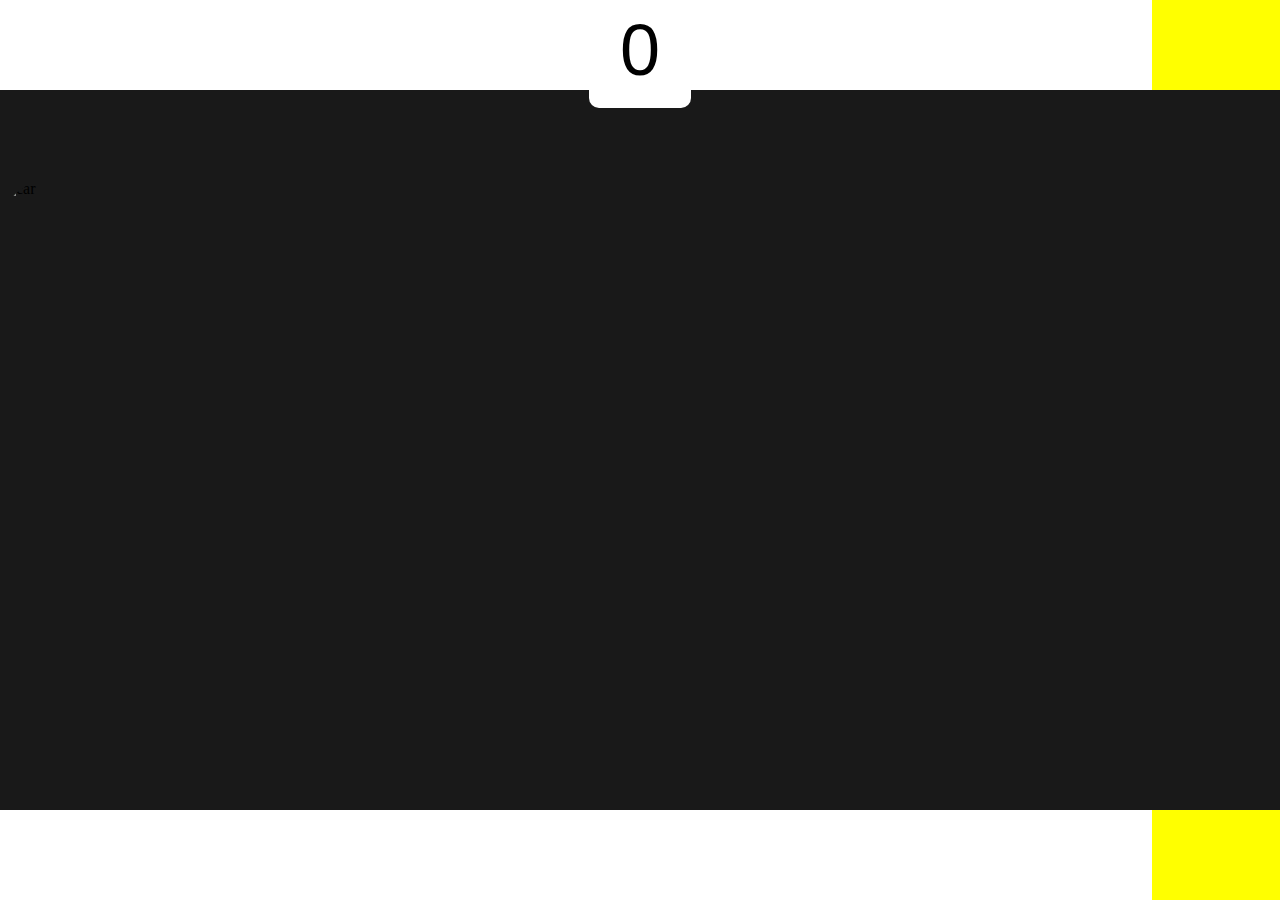
==== index.html @ fed8dc8b "Update and rename car.html to index.html" ====
<!DOCTYPE html>
<html lang="en">
<head>
    <meta charset="UTF-8">
    <meta name="viewport" content="width=device-width, initial-scale=1.0">
    <link rel="stylesheet" href="car.css">
    <title>Car Game</title>
    </head>
    <body>
        <div id="up" class="footPath">
            <span class="block yellow"></span>
        </div>
        <div id="score">0</div>
        <div id="road">
            <img id="main-car" class="car" src="assets/car2.jpg" alt="car">
        </div>
        <div id="down" class="footPath">
            <span class="block yellow"></span>
        </div>
            <script src="car.js"></script>
</body>
</html>
---- car.css ----
*{
    margin: 0px;
    padding: 0px;
}
body{
  width: 100vw;
  overflow: hidden;
}
.car {
   position: absolute;
   margin-top: 10vh;
   height: 20vh;
   width: 20vw;
   border-radius: 50px;
   object-fit: calc(10vh);
   z-index: 3;
  }
#score{
  position: absolute;
  top: 1vh;
  height: 10vh;
  width: 8vw;
  text-align: center;
  padding-bottom: 1vh;
  margin-left: 46vw;
  border-radius: 10px;
  color: black;
  background-color: white;
  z-index: 5;
  font-family: Impact, Haettenschweiler, 'Arial Narrow Bold', sans-serif;
  font-size: 8vh;
}
#road{
    height: 80vh;
    width: 100vw;
    background-color: rgb(25, 25, 25);
}
.footPath{
  height: 10vh;
  width: 100vw;
}
  .block{
position: absolute;
height: 10vh;
width: 14vw;
margin-left: 90vw;
  }
  .yellow{
    background-color: yellow;
  }
  .black{
    background-color: black;
  }
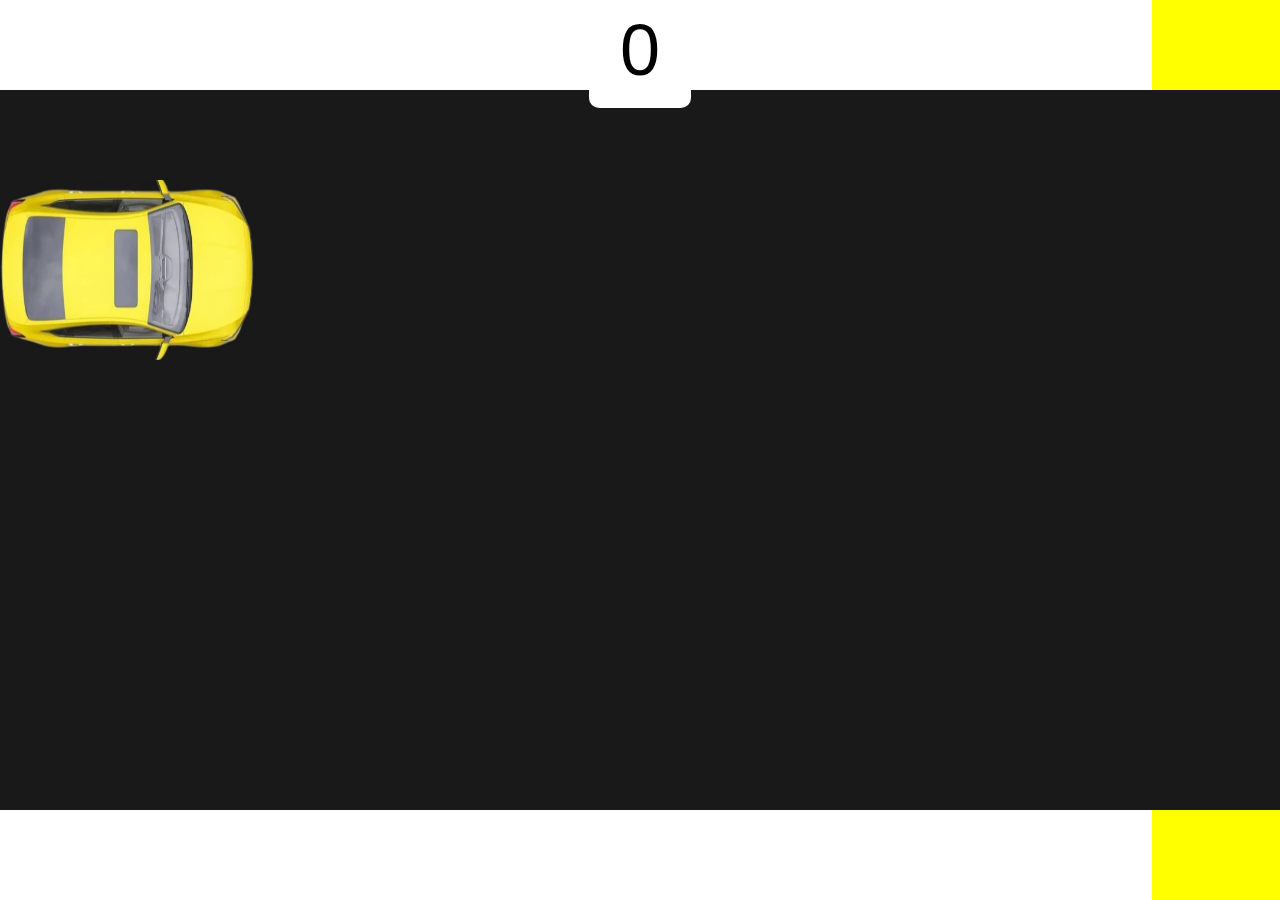
==== commit 778effe9: "changed locationcs of images" ====
--- a/index.html
+++ b/index.html
@@ -12,7 +12,7 @@
         </div>
         <div id="score">0</div>
         <div id="road">
-            <img id="main-car" class="car" src="assets/car2.jpg" alt="car">
+            <img id="main-car" class="car" src="car2.jpg" alt="car">
         </div>
         <div id="down" class="footPath">
             <span class="block yellow"></span>
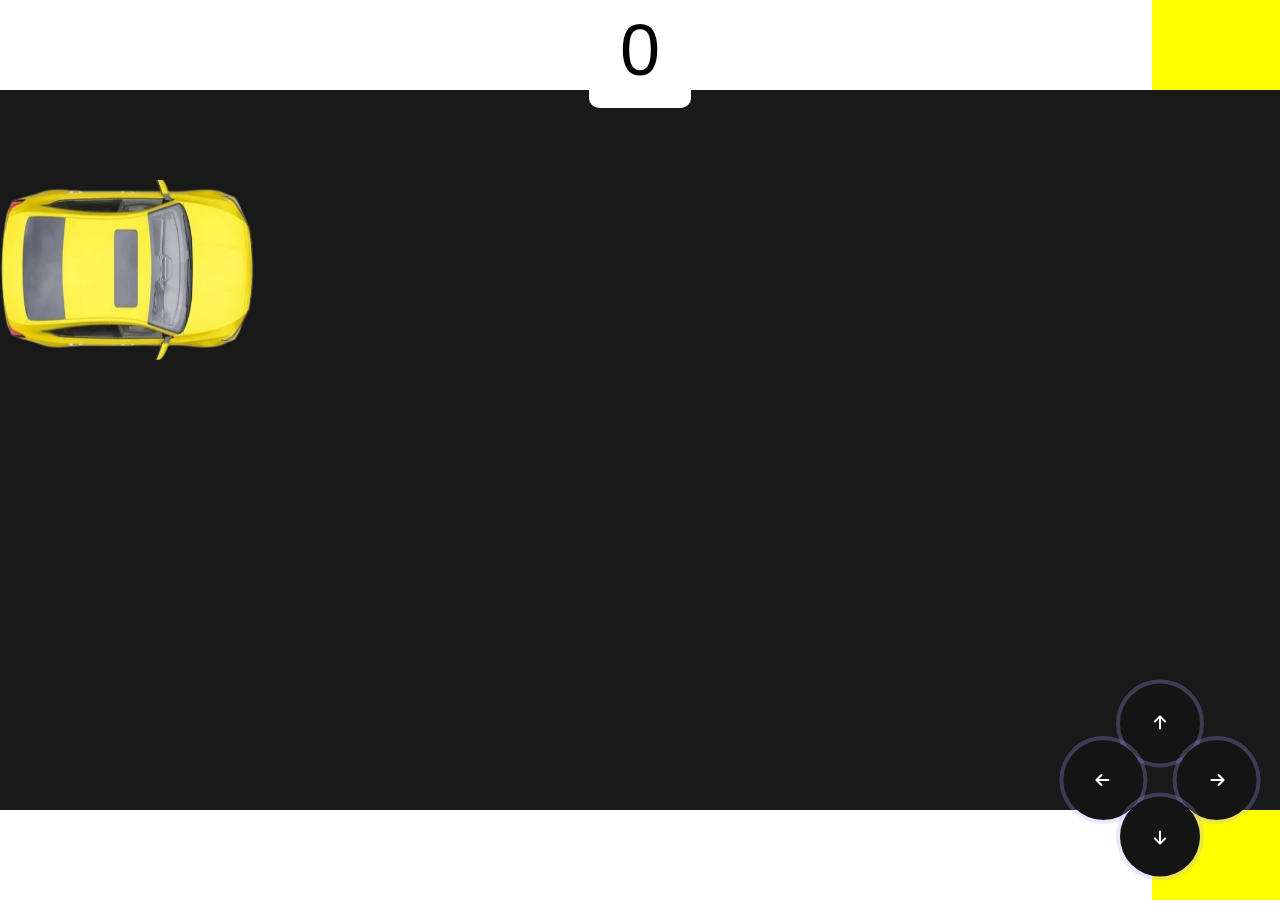
==== commit 947ad28e: "added controller" ====
--- a/index.html
+++ b/index.html
@@ -4,6 +4,7 @@
     <meta charset="UTF-8">
     <meta name="viewport" content="width=device-width, initial-scale=1.0">
     <link rel="stylesheet" href="car.css">
+    <link rel="shortcut icon" href="favicon.jpeg" type="image/x-icon">
     <title>Car Game</title>
     </head>
     <body>
@@ -14,6 +15,41 @@
         <div id="road">
             <img id="main-car" class="car" src="car2.jpg" alt="car">
         </div>
+        <div id="controller">
+
+            <button class="button btn1">
+                <svg class="svgIcon" viewBox="0 0 384 512">
+                  <path
+                    d="M214.6 41.4c-12.5-12.5-32.8-12.5-45.3 0l-160 160c-12.5 12.5-12.5 32.8 0 45.3s32.8 12.5 45.3 0L160 141.2V448c0 17.7 14.3 32 32 32s32-14.3 32-32V141.2L329.4 246.6c12.5 12.5 32.8 12.5 45.3 0s12.5-32.8 0-45.3l-160-160z"
+                  ></path>
+                </svg>
+              </button>
+
+              <button class="button btn2">
+                <svg class="svgIcon" viewBox="0 0 384 512">
+                  <path
+                    d="M214.6 41.4c-12.5-12.5-32.8-12.5-45.3 0l-160 160c-12.5 12.5-12.5 32.8 0 45.3s32.8 12.5 45.3 0L160 141.2V448c0 17.7 14.3 32 32 32s32-14.3 32-32V141.2L329.4 246.6c12.5 12.5 32.8 12.5 45.3 0s12.5-32.8 0-45.3l-160-160z"
+                  ></path>
+                </svg>
+              </button>
+
+              <button class="button btn3">
+                <svg class="svgIcon" viewBox="0 0 384 512">
+                  <path
+                    d="M214.6 41.4c-12.5-12.5-32.8-12.5-45.3 0l-160 160c-12.5 12.5-12.5 32.8 0 45.3s32.8 12.5 45.3 0L160 141.2V448c0 17.7 14.3 32 32 32s32-14.3 32-32V141.2L329.4 246.6c12.5 12.5 32.8 12.5 45.3 0s12.5-32.8 0-45.3l-160-160z"
+                  ></path>
+                </svg>
+              </button>
+
+              <button class="button btn4">
+                <svg class="svgIcon" viewBox="0 0 384 512">
+                  <path
+                    d="M214.6 41.4c-12.5-12.5-32.8-12.5-45.3 0l-160 160c-12.5 12.5-12.5 32.8 0 45.3s32.8 12.5 45.3 0L160 141.2V448c0 17.7 14.3 32 32 32s32-14.3 32-32V141.2L329.4 246.6c12.5 12.5 32.8 12.5 45.3 0s12.5-32.8 0-45.3l-160-160z"
+                  ></path>
+                </svg>
+              </button>
+              
+        </div>
         <div id="down" class="footPath">
             <span class="block yellow"></span>
         </div>
--- a/car.css
+++ b/car.css
@@ -1,21 +1,24 @@
-*{
-    margin: 0px;
-    padding: 0px;
+* {
+  margin: 0px;
+  padding: 0px;
 }
-body{
+
+body {
   width: 100vw;
   overflow: hidden;
 }
+
 .car {
-   position: absolute;
-   margin-top: 10vh;
-   height: 20vh;
-   width: 20vw;
-   border-radius: 50px;
-   object-fit: calc(10vh);
-   z-index: 3;
-  }
-#score{
+  position: absolute;
+  margin-top: 10vh;
+  height: 20vh;
+  width: 20vw;
+  border-radius: 50px;
+  object-fit: calc(10vh);
+  z-index: 3;
+}
+
+#score {
   position: absolute;
   top: 1vh;
   height: 10vh;
@@ -30,24 +33,78 @@
   font-family: Impact, Haettenschweiler, 'Arial Narrow Bold', sans-serif;
   font-size: 8vh;
 }
-#road{
-    height: 80vh;
-    width: 100vw;
-    background-color: rgb(25, 25, 25);
+
+#road {
+  height: 80vh;
+  width: 100vw;
+  background-color: rgb(25, 25, 25);
 }
-.footPath{
+
+.footPath {
   height: 10vh;
   width: 100vw;
 }
-  .block{
-position: absolute;
-height: 10vh;
-width: 14vw;
-margin-left: 90vw;
-  }
-  .yellow{
-    background-color: yellow;
-  }
-  .black{
-    background-color: black;
-  }
+
+.block {
+  position: absolute;
+  height: 10vh;
+  width: 14vw;
+  margin-left: 90vw;
+}
+
+.yellow {
+  background-color: yellow;
+}
+
+.black {
+  background-color: black;
+}
+
+.button {
+  width: 80px;
+  height: 80px;
+  border-radius: 50%;
+  background-color: rgb(20, 20, 20);
+  border: none;
+  font-weight: 600;
+  display: flex;
+  align-items: center;
+  justify-content: center;
+  box-shadow: 0px 0px 0px 4px rgba(180, 160, 255, 0.253);
+  cursor: pointer;
+  transition-duration: 0.3s;
+  overflow: hidden;
+  display: inline;
+}
+
+.btn1{
+  rotate: -45deg;
+}
+.btn2{
+  rotate: 45deg;
+}
+.btn3{
+  rotate: -135deg;
+}
+.btn4{
+  rotate: 135deg;
+}
+.svgIcon {
+  width: 12px;
+  transition-duration: 0.3s;
+}
+
+.svgIcon path {
+  fill: white;
+}
+
+#controller {
+  position: absolute;
+  z-index: 50;
+  right: 40px;
+  bottom: 40px;
+  display: grid;
+  grid-template-columns: 1fr 1fr;
+  grid-template-rows: 1fr 1fr;
+  rotate: 45deg;
+}